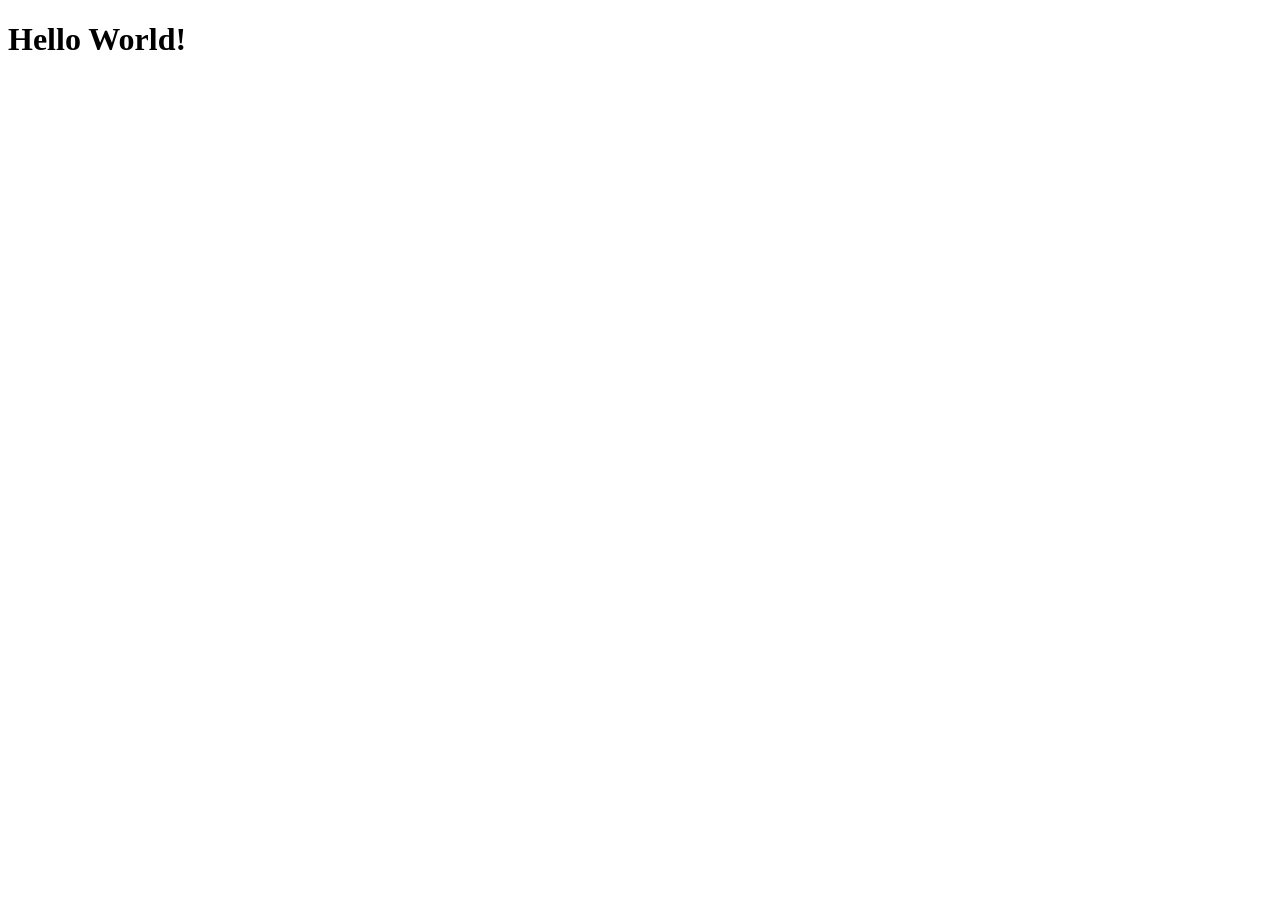
==== MyScotlandWeb/index.html @ f9fce783 "github" ====
<!DOCTYPE html>
<html lang="en">
<head>
    <meta charset="UTF-8">
    <meta name="viewport" content="width=device-width, initial-scale=1.0">
    <title>Document</title>
</head>
<body>
    <h1>Hello World!</h1>
</body>
</html>
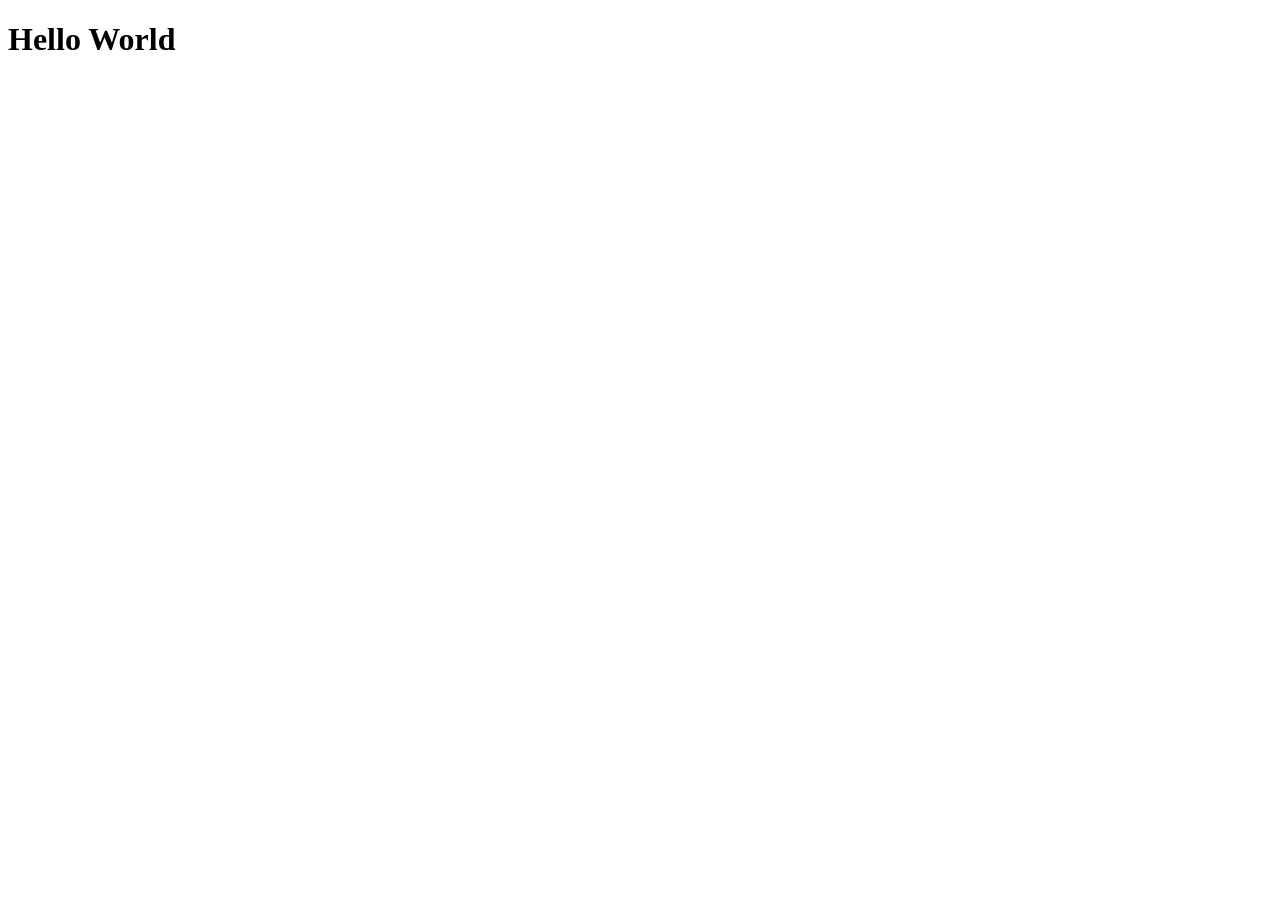
==== commit 48bdda03: "testing github" ====
--- a/MyScotlandWeb/index.html
+++ b/MyScotlandWeb/index.html
@@ -3,9 +3,10 @@
 <head>
     <meta charset="UTF-8">
     <meta name="viewport" content="width=device-width, initial-scale=1.0">
+    <link rel="stylesheet" href="style.css"> 
     <title>Document</title>
 </head>
 <body>
-    <h1>Hello World!</h1>
+    <h1>Hello World</h1>
 </body>
 </html>
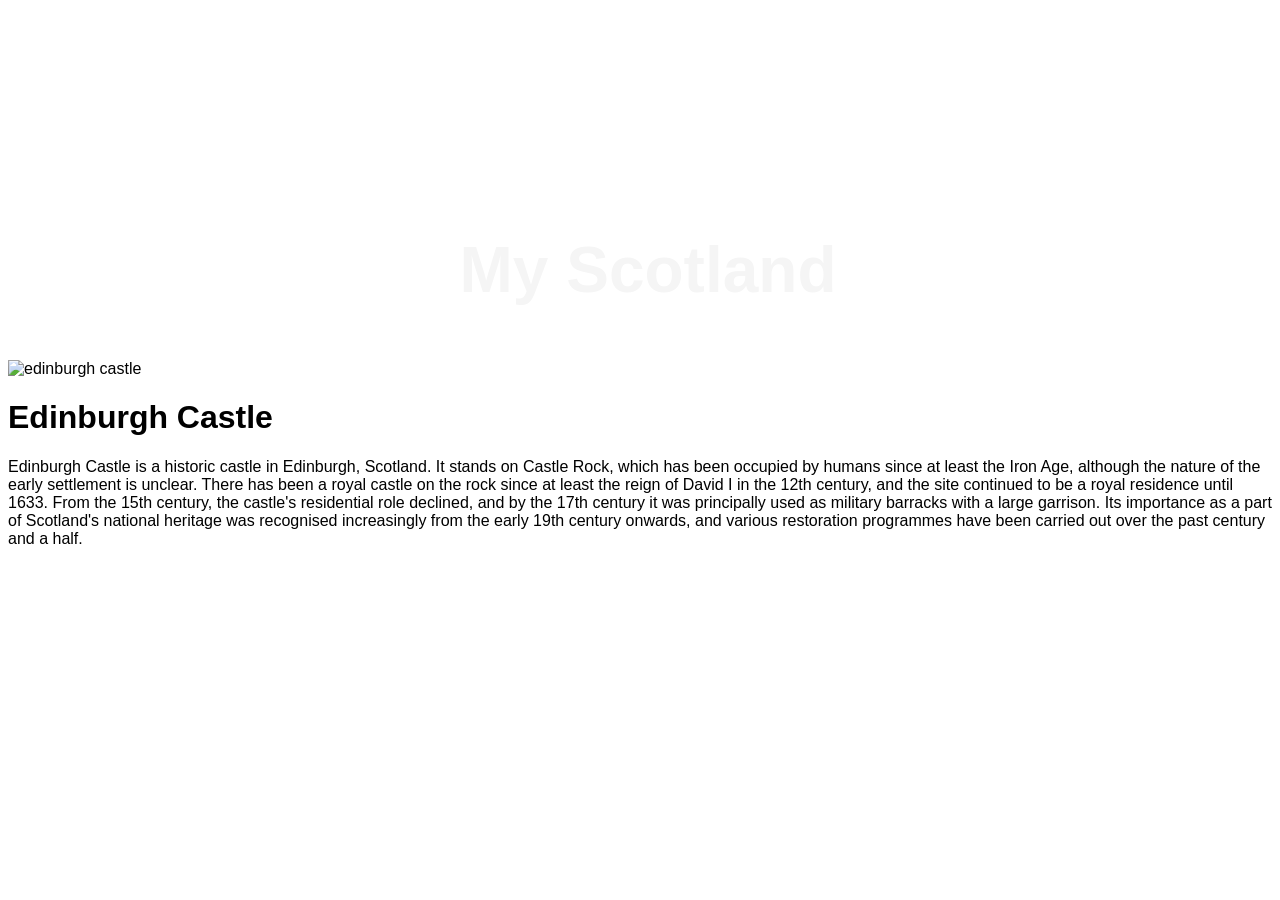
==== commit 7972c26a: "added some images" ====
--- a/MyScotlandWeb/index.html
+++ b/MyScotlandWeb/index.html
@@ -7,6 +7,21 @@
     <title>Document</title>
 </head>
 <body>
-    <h1>Hello World</h1>
+    <section class="hero-image">
+        <h1 class="hero-text">
+            My Scotland
+        </h1>
+    </section>
+    <section>
+
+    </section class="two-column">
+        <div class="image">
+            <img scr="./images/edinburgh-castle-959083_1280.jpg" alt="edinburgh castle">
+        </div>
+        <div class="info">
+            <h1>Edinburgh Castle</h1>
+            <p>Edinburgh Castle is a historic castle in Edinburgh, Scotland. It stands on Castle Rock, which has been occupied by humans since at least the Iron Age, although the nature of the early settlement is unclear. There has been a royal castle on the rock since at least the reign of David I in the 12th century, and the site continued to be a royal residence until 1633. From the 15th century, the castle's residential role declined, and by the 17th century it was principally used as military barracks with a large garrison. Its importance as a part of Scotland's national heritage was recognised increasingly from the early 19th century onwards, and various restoration programmes have been carried out over the past century and a half.</p>
+        </div>
+    </section>
 </body>
 </html>
--- a/MyScotlandWeb/style.css
+++ b/MyScotlandWeb/style.css
@@ -0,0 +1,28 @@
+* {
+    font-family: 'Trebuchet MS', 'Lucida Sans Unicode', 'Lucida Grande', 'Lucida Sans', Arial, sans-serif;
+}
+
+
+
+.hero-image{
+    background-image: url("./images/scotland-1987599_1280.jpg") ;
+    height: 352px;
+    background-position: center;
+    background-repeat: no-repeat;
+    background-size: cover;
+}
+
+.hero-text{
+    color: whitesmoke;
+    position: absolute;
+    text-align: center;
+    top: 180px;
+    width: 100%;
+    font-size: 4rem;
+}
+
+.two-column{
+    display: grid;
+    grid-template-columns: 1fr 1fr;
+    gap: 50;
+}
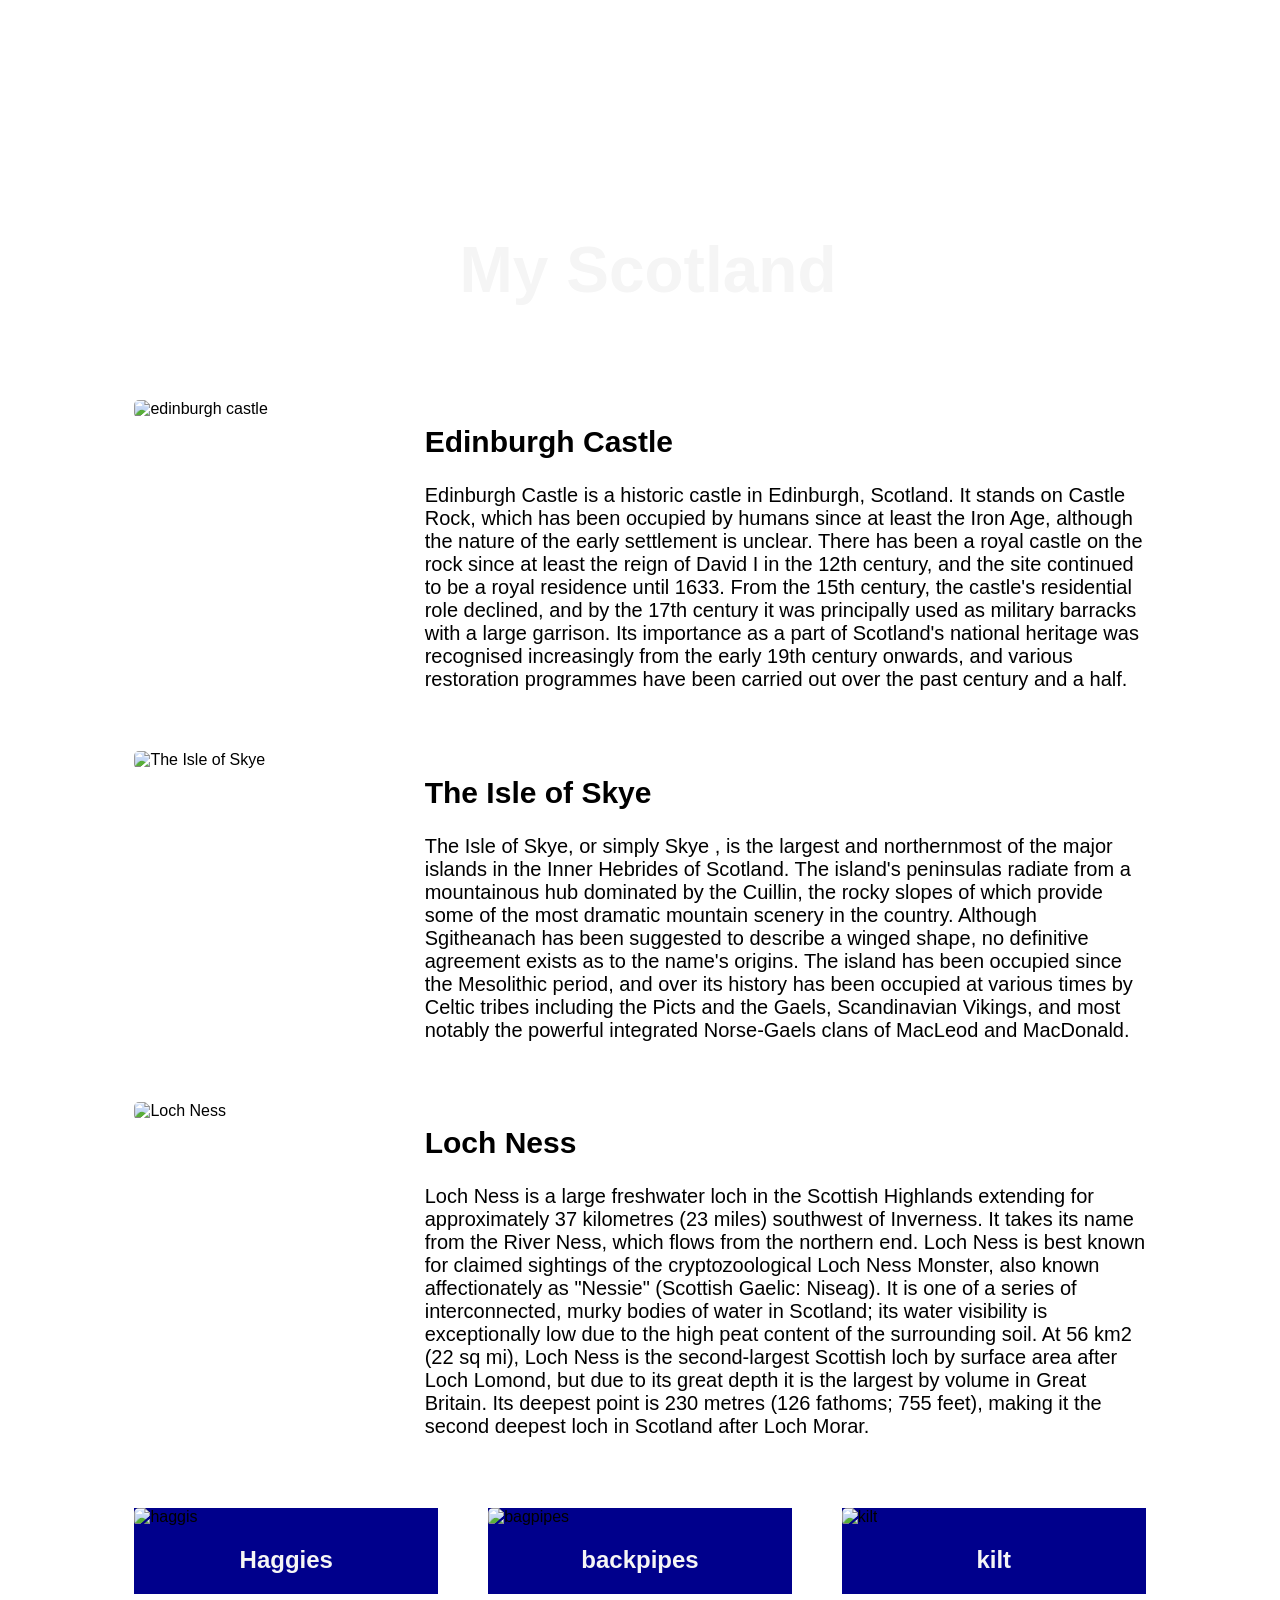
==== commit 84da64de: "three column page done" ====
--- a/MyScotlandWeb/index.html
+++ b/MyScotlandWeb/index.html
@@ -12,16 +12,52 @@
             My Scotland
         </h1>
     </section>
-    <section>
-
-    </section class="two-column">
+    <!-- Two columns layout start -->
+    <section class="two-column">
         <div class="image">
-            <img scr="./images/edinburgh-castle-959083_1280.jpg" alt="edinburgh castle">
+            <img src="./images/edinburgh-castle-959083_1280.jpg" alt="edinburgh castle">
         </div>
         <div class="info">
             <h1>Edinburgh Castle</h1>
             <p>Edinburgh Castle is a historic castle in Edinburgh, Scotland. It stands on Castle Rock, which has been occupied by humans since at least the Iron Age, although the nature of the early settlement is unclear. There has been a royal castle on the rock since at least the reign of David I in the 12th century, and the site continued to be a royal residence until 1633. From the 15th century, the castle's residential role declined, and by the 17th century it was principally used as military barracks with a large garrison. Its importance as a part of Scotland's national heritage was recognised increasingly from the early 19th century onwards, and various restoration programmes have been carried out over the past century and a half.</p>
         </div>
     </section>
+    <!-- Two columns layout end -->
+     <!-- Two columns layout start -->
+    <section class="two-column">
+        <div class="image">
+            <img src="./images/skye-540130_1280.jpg" alt="The Isle of Skye">
+        </div>
+        <div class="info">
+            <h1>The Isle of Skye</h1>
+            <p>The Isle of Skye, or simply Skye , is the largest and northernmost of the major islands in the Inner Hebrides of Scotland. The island's peninsulas radiate from a mountainous hub dominated by the Cuillin, the rocky slopes of which provide some of the most dramatic mountain scenery in the country. Although Sgitheanach has been suggested to describe a winged shape, no definitive agreement exists as to the name's origins. The island has been occupied since the Mesolithic period, and over its history has been occupied at various times by Celtic tribes including the Picts and the Gaels, Scandinavian Vikings, and most notably the powerful integrated Norse-Gaels clans of MacLeod and MacDonald. </p>
+        </div>
+    </section>
+    <!-- Two columns layout end -->
+          <!-- Two columns layout start -->
+    <section class="two-column">
+        <div class="image">
+            <img src="./images/scottish-castle-967972_1280.jpg" alt="Loch Ness">
+        </div>
+        <div class="info">
+            <h1>Loch Ness</h1>
+            <p>Loch Ness is a large freshwater loch in the Scottish Highlands extending for approximately 37 kilometres (23 miles) southwest of Inverness. It takes its name from the River Ness, which flows from the northern end. Loch Ness is best known for claimed sightings of the cryptozoological Loch Ness Monster, also known affectionately as "Nessie" (Scottish Gaelic: Niseag). It is one of a series of interconnected, murky bodies of water in Scotland; its water visibility is exceptionally low due to the high peat content of the surrounding soil. At 56 km2 (22 sq mi), Loch Ness is the second-largest Scottish loch by surface area after Loch Lomond, but due to its great depth it is the largest by volume in Great Britain. Its deepest point is 230 metres (126 fathoms; 755 feet), making it the second deepest loch in Scotland after Loch Morar. </p>
+        </div>
+    </section>
+    <!-- Two columns layout end -->
+    <section class="three-column">
+        <div class="card">
+            <img src="./images/haggis.jpg" alt="haggis">
+            <h2 class="card-text">Haggies</h2>
+        </div>
+        <div class="card">
+            <img src="./images/bagpipes.jpg" alt="bagpipes">
+            <h2 class="card-text">backpipes</h2>
+        </div>
+        <div class="card">
+            <img src="./images/kilt.jpg" alt="kilt">
+            <h2 class="card-text">kilt</h2>
+        </div>
+    </section>
 </body>
 </html>
--- a/MyScotlandWeb/style.css
+++ b/MyScotlandWeb/style.css
@@ -2,7 +2,10 @@
     font-family: 'Trebuchet MS', 'Lucida Sans Unicode', 'Lucida Grande', 'Lucida Sans', Arial, sans-serif;
 }
 
-
+img{
+    width: 100%;
+    border-radius: 5px;
+}
 
 .hero-image{
     background-image: url("./images/scotland-1987599_1280.jpg") ;
@@ -23,6 +26,30 @@
 
 .two-column{
     display: grid;
-    grid-template-columns: 1fr 1fr;
-    gap: 50;
+    grid-template-columns: 1fr 3fr;
+    gap: 50px;
+    width: 80%;
+    margin: auto;
+    margin-top: 40px;
+}
+.info{
+    font-size: 1.25em;
+}
+
+.three-column{
+    display: grid;
+    grid-template-columns: repeat(3, 1fr);
+    gap: 50px;
+     width: 80%;
+    margin: auto;
+    margin-top: 50px;
+}
+
+.card{
+    background-color: rgb(0, 0, 140);
+}
+
+.card-text{
+    text-align: center;
+    color: whitesmoke;
 }
